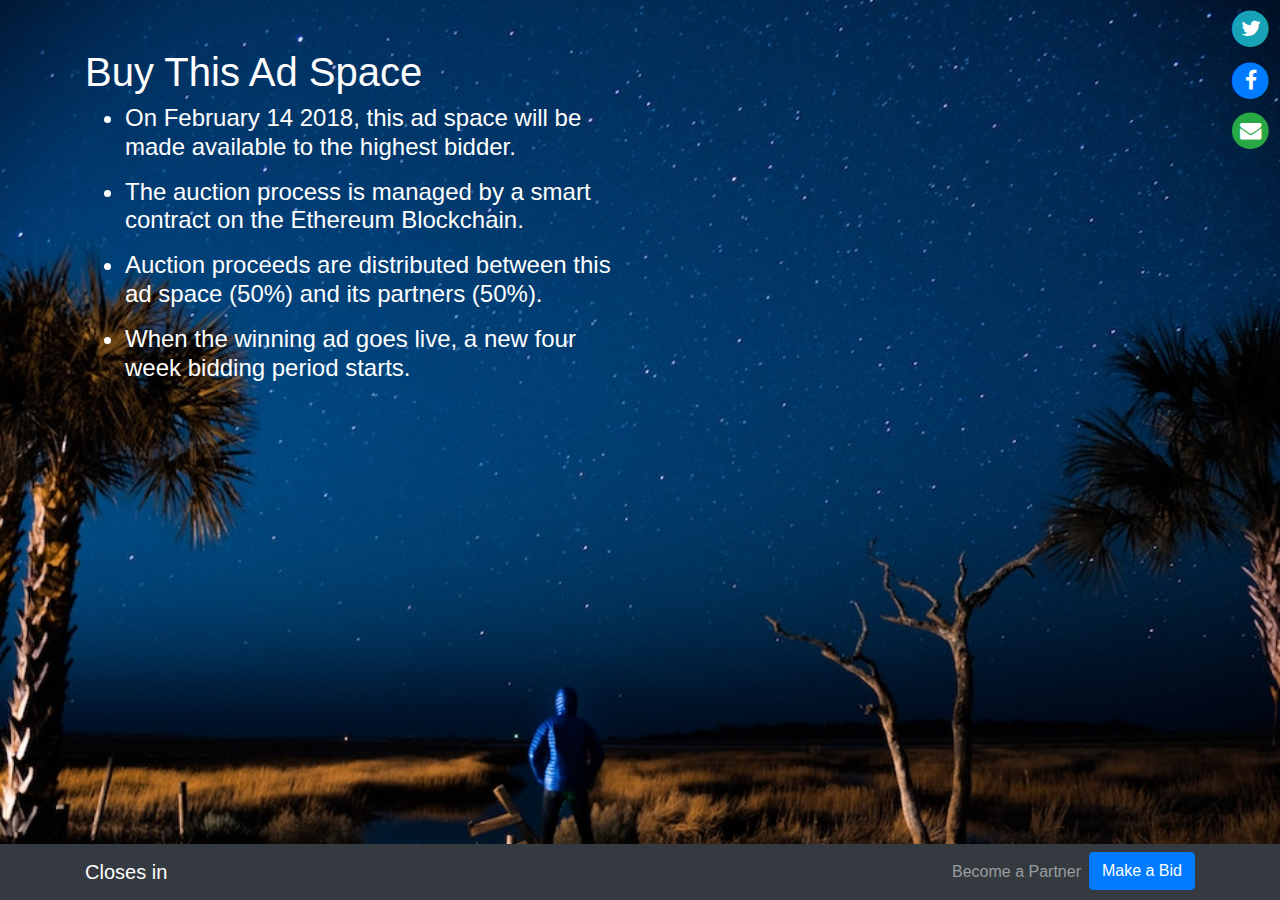
==== index.html @ 53cd6355 "first commit" ====
<!DOCTYPE html>
<html lang="en">

  <head>

    <meta charset="utf-8">
    <meta name="viewport" content="width=device-width, initial-scale=1, shrink-to-fit=no">
    <meta name="description" content="">
    <meta name="author" content="">

    <title >Buy This Ad Space</title>

    <!-- Bootstrap core CSS -->
    <link href="vendor/bootstrap/css/bootstrap.min.css" rel="stylesheet">
    <link href="https://maxcdn.bootstrapcdn.com/font-awesome/4.7.0/css/font-awesome.min.css" rel="stylesheet">


    <!-- Custom styles for this template -->
    <link href="css/the-big-picture.css" rel="stylesheet">

  </head>

  <body>
      <div data-spy="affix" class="pull-right mr-2 mt-2" 
                  style="margin-left: -65px; ">
      <a class="text-info" title="Share on Twitter" 
      href="http://twitter.com/home?status=Check out this ad space! #Ethereum #Smartcontract" 
      target="_blank" rel="nofollow">
      <span class="fa-stack fa-lg">
      <i class="fa fa-circle fa-stack-2x"></i>
      <i class="fa fa-twitter fa-stack-1x fa-inverse"></i>
      </span></a>
                  </div>
      <div data-spy="affix" class="pull-right mr-2" 
                  style="margin-left: -65px; margin-top: 60px">
      <a class="" title="Share via facebook" 
      href="https://www.facebook.com/sharer/sharer.php?u=www.buythisadspace.com" 
      target="_blank" rel="nofollow">
      <span class="fa-stack fa-lg">
      <i class="fa fa-circle fa-stack-2x"></i>
      <i class="fa fa-facebook fa-stack-1x fa-inverse"></i>
      </span></a>
                  </div>
      <div data-spy="affix" class="pull-right mr-2" 
                  style="margin-left: -65px; margin-top: 110px">
      <a class="text-success" title="Share via email" 
      href="mailto:partners@domain.com?&subject=Let's talk" 
      target="_blank" rel="nofollow">
      <span class="fa-stack fa-lg">
      <i class="fa fa-circle fa-stack-2x"></i>
      <i class="fa fa-envelope fa-stack-1x fa-inverse"></i>
      </span></a>
                  </div>
    <!-- Navigation -->
    <nav class="navbar navbar-expand-lg navbar-dark bg-dark fixed-bottom">
      <div class="container">
        <a class="navbar-brand" href="#"><span >Closes in </span><span id="demo" ></span></a>

        <button class="navbar-toggler" type="button" data-toggle="collapse" data-target="#navbarResponsive" aria-controls="navbarResponsive" aria-expanded="false" aria-label="Toggle navigation">
          <span class="navbar-toggler-icon"></span>
        </button>
        <div class="collapse navbar-collapse" id="navbarResponsive">
          <ul class="navbar-nav ml-auto">
            <li class="nav-item active">
              <a class="nav-link" href="#"><p ></p>
                <span class="sr-only">(current)</span>
              </a>
            </li>
            <li class="nav-item">
              <a class="nav-link" href="mailto:partners@domain.com?&subject=Let's talk">Become a Partner</a>
            </li>
            <li class="nav-item">
              <a href="./bid.html"><button type="button" class="btn btn-primary navbar-btn">Make a Bid</button></a>
            </li>
          </ul>
        </div>
      </div>
    </nav>

    <!-- Page Content -->
    <section>
      <div class="container">
        <div class="row">
          <div class="col-lg-6">
            <h1 class="mt-5 text-white">Buy This Ad Space</h1>



            <ul>
              <li class="h4 text-white"><p>On February 14 2018, this ad space will be made available to the highest bidder.</p></li>
              <li class="h4 text-white"><p>The auction process is managed by a smart contract on the Ethereum Blockchain.</p></li>
              <li class="h4 text-white"><p>Auction proceeds are distributed between this ad space (50%) and its partners (50%).</p></li>
              <li class="h4 text-white"><p>When the winning ad goes live, a new four week bidding period starts.</p></li>
            </ul>
          </div>
        </div>
      </div>
    </section>

    <!-- Bootstrap core JavaScript -->
    <script src="vendor/jquery/jquery.min.js"></script>
    <script src="vendor/bootstrap/js/bootstrap.bundle.min.js"></script>
    <script>
    // Set the date we're counting down to
    var countDownDate = new Date("Feb 14, 2018 00:00:00").getTime();

    // Update the count down every 1 second
    var x = setInterval(function() {

      // Get todays date and time
      var now = new Date().getTime();

      // Find the distance between now an the count down date
      var distance = countDownDate - now;

      // Time calculations for days, hours, minutes and seconds
      var days = Math.floor(distance / (1000 * 60 * 60 * 24));
      var hours = Math.floor((distance % (1000 * 60 * 60 * 24)) / (1000 * 60 * 60));
      var minutes = Math.floor((distance % (1000 * 60 * 60)) / (1000 * 60));
      var seconds = Math.floor((distance % (1000 * 60)) / 1000);

      // Display the result in the element with id="demo"
      document.getElementById("demo").innerHTML = days + "d " + hours + "h "
      + minutes + "m " + seconds + "s ";

      // If the count down is finished, write some text 
      if (distance < 0) {
        clearInterval(x);
        document.getElementById("demo").innerHTML = "EXPIRED";
      }
    }, 1000);
    </script>
  </body>

</html>
---- css/the-big-picture.css ----
/*!
 * Start Bootstrap - The Big Picture (https://startbootstrap.com/template-overviews/the-big-picture)
 * Copyright 2013-2017 Start Bootstrap
 * Licensed under MIT (https://github.com/BlackrockDigital/startbootstrap-the-big-picture/blob/master/LICENSE)
 */

body {
  background: url('../bg.jpg') no-repeat center center fixed;
  -webkit-background-size: cover;
  -moz-background-size: cover;
  background-size: cover;
  -o-background-size: cover;
}
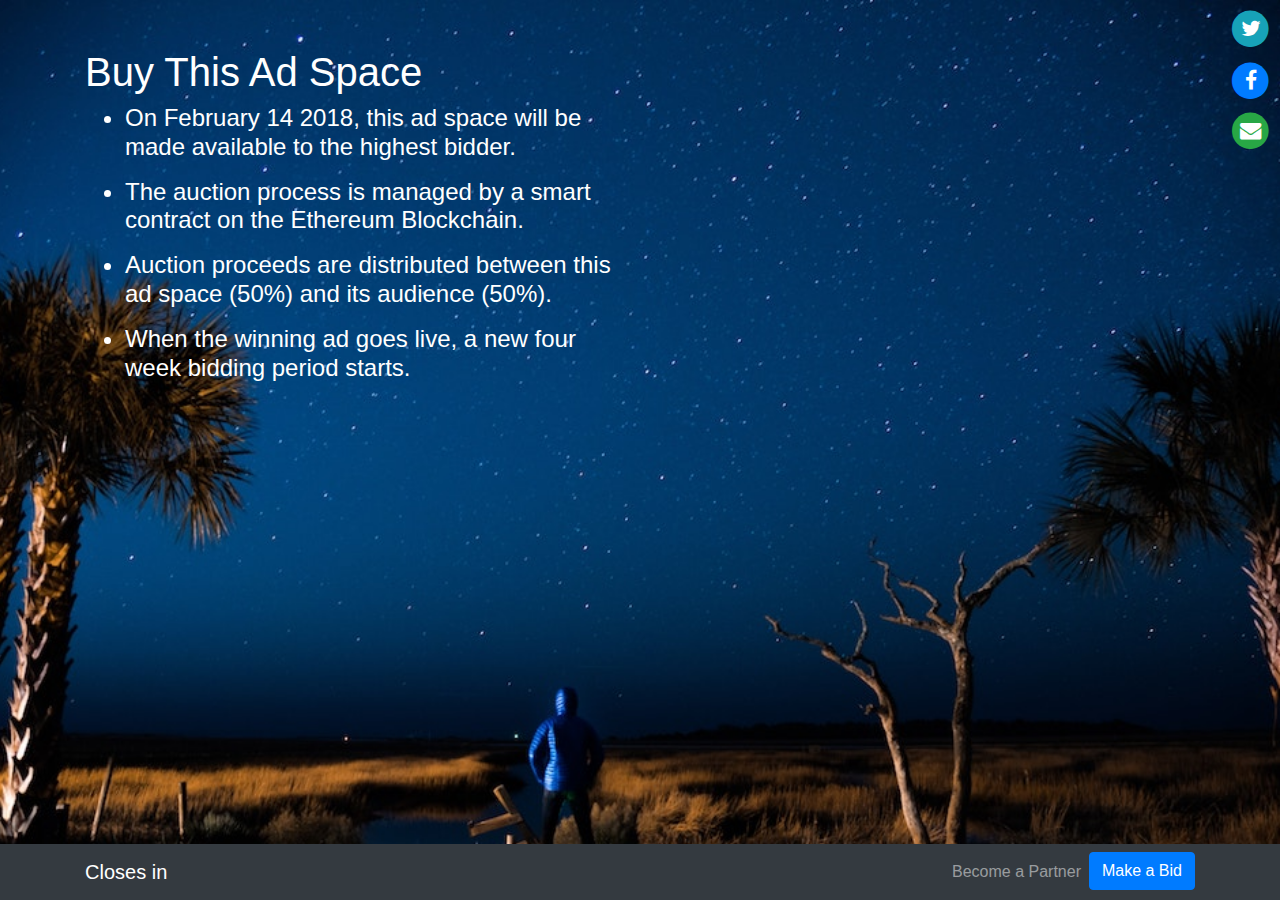
==== commit 374e7054: "rules" ====
--- a/index.html
+++ b/index.html
@@ -54,7 +54,7 @@
     <!-- Navigation -->
     <nav class="navbar navbar-expand-lg navbar-dark bg-dark fixed-bottom">
       <div class="container">
-        <a class="navbar-brand" href="#"><span >Closes in </span><span id="demo" ></span></a>
+        <a class="navbar-brand" href="./bid.html"><span >Closes in </span><span id="demo" ></span></a>
 
         <button class="navbar-toggler" type="button" data-toggle="collapse" data-target="#navbarResponsive" aria-controls="navbarResponsive" aria-expanded="false" aria-label="Toggle navigation">
           <span class="navbar-toggler-icon"></span>
@@ -89,7 +89,7 @@
             <ul>
               <li class="h4 text-white"><p>On February 14 2018, this ad space will be made available to the highest bidder.</p></li>
               <li class="h4 text-white"><p>The auction process is managed by a smart contract on the Ethereum Blockchain.</p></li>
-              <li class="h4 text-white"><p>Auction proceeds are distributed between this ad space (50%) and its partners (50%).</p></li>
+              <li class="h4 text-white"><p>Auction proceeds are distributed between this ad space (50%) and its audience (50%).</p></li>
               <li class="h4 text-white"><p>When the winning ad goes live, a new four week bidding period starts.</p></li>
             </ul>
           </div>
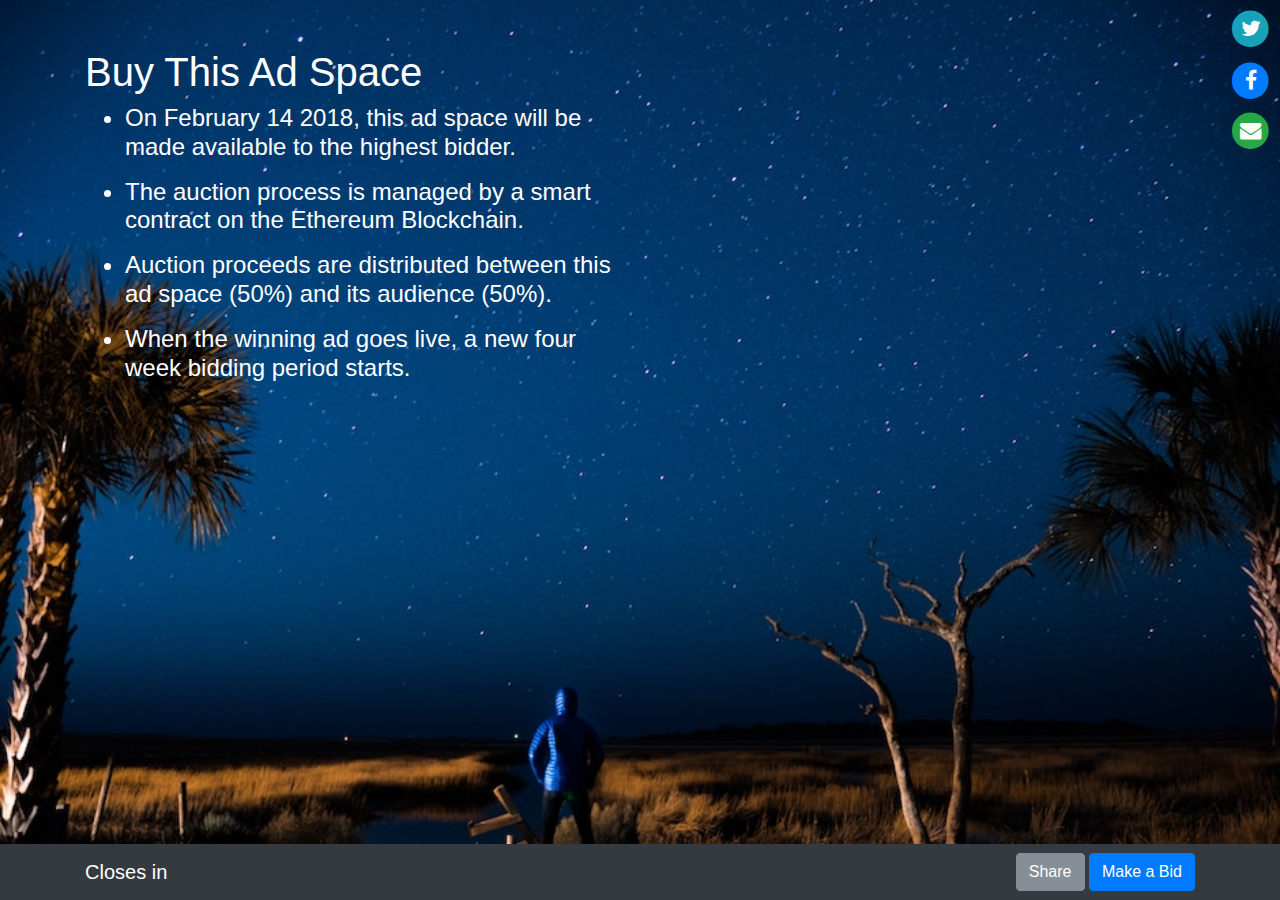
==== commit 8d109a84: "refer" ====
--- a/index.html
+++ b/index.html
@@ -1,31 +1,23 @@
 <!DOCTYPE html>
 <html lang="en">
-
   <head>
-
     <meta charset="utf-8">
     <meta name="viewport" content="width=device-width, initial-scale=1, shrink-to-fit=no">
     <meta name="description" content="">
     <meta name="author" content="">
-
     <title >Buy This Ad Space</title>
-
     <!-- Bootstrap core CSS -->
     <link href="vendor/bootstrap/css/bootstrap.min.css" rel="stylesheet">
     <link href="https://maxcdn.bootstrapcdn.com/font-awesome/4.7.0/css/font-awesome.min.css" rel="stylesheet">
-
-
     <!-- Custom styles for this template -->
     <link href="css/the-big-picture.css" rel="stylesheet">
-
   </head>
 
   <body>
       <div data-spy="affix" class="pull-right mr-2 mt-2" 
                   style="margin-left: -65px; ">
       <a class="text-info" title="Share on Twitter" 
-      href="http://twitter.com/home?status=Check out this ad space! #Ethereum #Smartcontract" 
-      target="_blank" rel="nofollow">
+      data-toggle="modal" data-target="#myModal">
       <span class="fa-stack fa-lg">
       <i class="fa fa-circle fa-stack-2x"></i>
       <i class="fa fa-twitter fa-stack-1x fa-inverse"></i>
@@ -34,8 +26,7 @@
       <div data-spy="affix" class="pull-right mr-2" 
                   style="margin-left: -65px; margin-top: 60px">
       <a class="" title="Share via facebook" 
-      href="https://www.facebook.com/sharer/sharer.php?u=www.buythisadspace.com" 
-      target="_blank" rel="nofollow">
+      href="#" data-toggle="modal" data-target="#myModal">
       <span class="fa-stack fa-lg">
       <i class="fa fa-circle fa-stack-2x"></i>
       <i class="fa fa-facebook fa-stack-1x fa-inverse"></i>
@@ -44,13 +35,24 @@
       <div data-spy="affix" class="pull-right mr-2" 
                   style="margin-left: -65px; margin-top: 110px">
       <a class="text-success" title="Share via email" 
-      href="mailto:partners@domain.com?&subject=Let's talk" 
-      target="_blank" rel="nofollow">
+      href="#" data-toggle="modal" data-target="#myModal">
       <span class="fa-stack fa-lg">
       <i class="fa fa-circle fa-stack-2x"></i>
       <i class="fa fa-envelope fa-stack-1x fa-inverse"></i>
       </span></a>
                   </div>
+
+<!-- Modal -->
+<div class="modal fade" id="myModal" tabindex="-1" role="dialog" aria-labelledby="myModalLabel">
+  <div class="modal-dialog" role="document">
+    <div class="modal-content">
+
+      <div class="modal-body">
+        <a id="invitebox-href" href="https://invitebox.com/widget/19645/share">referral program</a>
+      </div>
+    </div>
+  </div>
+</div>
     <!-- Navigation -->
     <nav class="navbar navbar-expand-lg navbar-dark bg-dark fixed-bottom">
       <div class="container">
@@ -66,10 +68,11 @@
                 <span class="sr-only">(current)</span>
               </a>
             </li>
+
             <li class="nav-item">
-              <a class="nav-link" href="mailto:partners@domain.com?&subject=Let's talk">Become a Partner</a>
-            </li>
-            <li class="nav-item">
+                                <button type="button" class="btn btn-secondary" data-toggle="modal" data-target="#myModal">
+  Share
+</button>
               <a href="./bid.html"><button type="button" class="btn btn-primary navbar-btn">Make a Bid</button></a>
             </li>
           </ul>
@@ -91,16 +94,22 @@
               <li class="h4 text-white"><p>The auction process is managed by a smart contract on the Ethereum Blockchain.</p></li>
               <li class="h4 text-white"><p>Auction proceeds are distributed between this ad space (50%) and its audience (50%).</p></li>
               <li class="h4 text-white"><p>When the winning ad goes live, a new four week bidding period starts.</p></li>
+              
+              
             </ul>
           </div>
+
         </div>
-      </div>
-    </section>
+<
 
     <!-- Bootstrap core JavaScript -->
     <script src="vendor/jquery/jquery.min.js"></script>
+
     <script src="vendor/bootstrap/js/bootstrap.bundle.min.js"></script>
     <script>
+      $('#myModal').on('shown.bs.modal', function () {
+      $('#myInput').focus()
+})
     // Set the date we're counting down to
     var countDownDate = new Date("Feb 14, 2018 00:00:00").getTime();
 
@@ -130,6 +139,9 @@
       }
     }, 1000);
     </script>
+
+
+<script id="invitebox-script" type="text/javascript">(function() {    var ib = document.createElement('script');    ib.type = 'text/javascript';    ib.async = true;    ib.src = ('https:' == document.location.protocol ? 'https://' : 'http://') + 'invitebox.com/invitation-camp/19645/invitebox.js?key=9788c46ce1723e8924d21df18d978f5a&jquery='+(typeof(jQuery)=='undefined');    var s = document.getElementsByTagName('script')[0];    s.parentNode.insertBefore(ib, s);})();</script><
   </body>
 
 </html>
--- a/css/the-big-picture.css
+++ b/css/the-big-picture.css
@@ -11,3 +11,4 @@
   background-size: cover;
   -o-background-size: cover;
 }
+
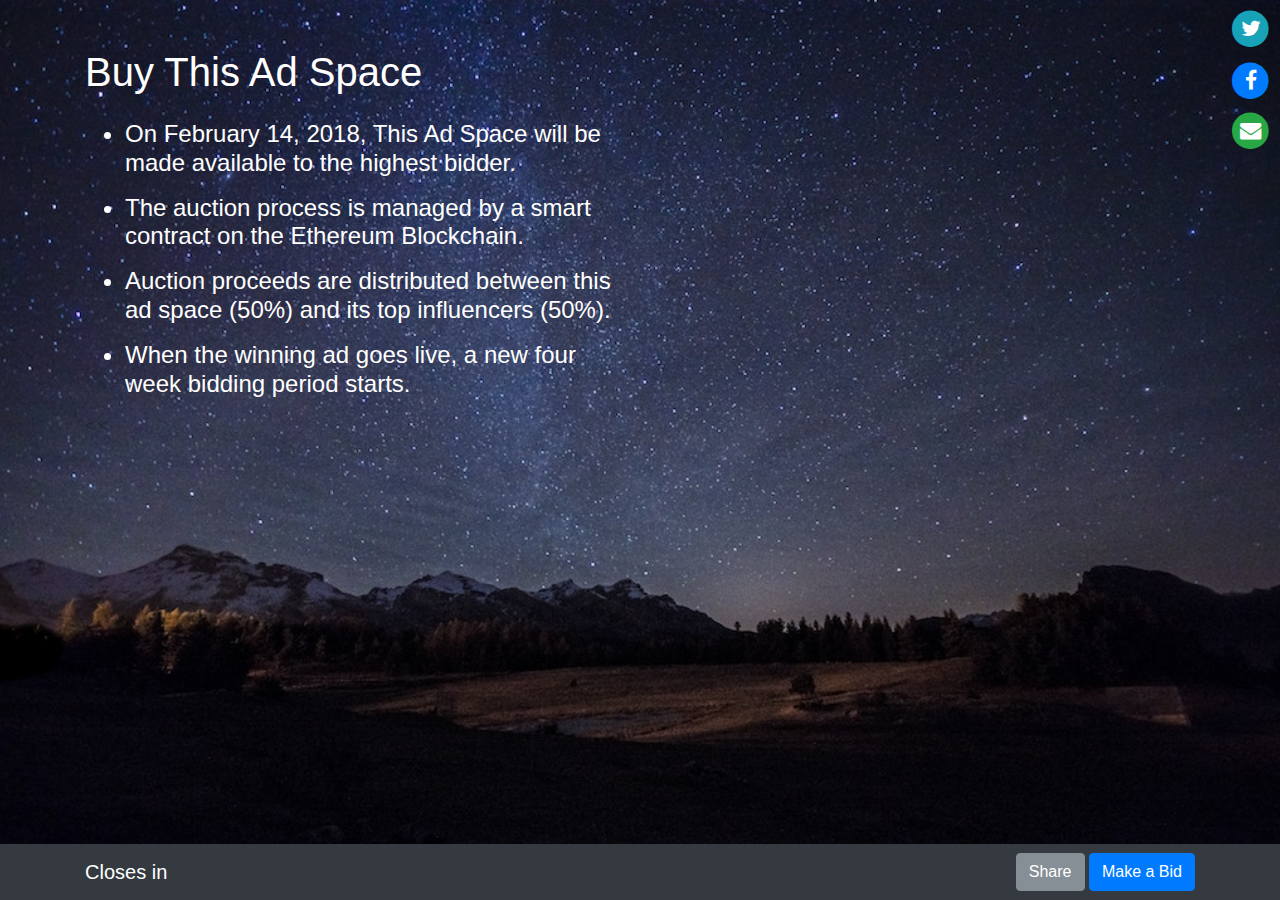
==== commit e02a3daa: "bg" ====
--- a/index.html
+++ b/index.html
@@ -85,15 +85,15 @@
       <div class="container">
         <div class="row">
           <div class="col-lg-6">
-            <h1 class="mt-5 text-white">Buy This Ad Space</h1>
+            <h1 class="mt-5 mb-2 text-white" style="font-weight: 300">Buy This Ad Space</h1>
 
 
 
             <ul>
-              <li class="h4 text-white"><p>On February 14 2018, this ad space will be made available to the highest bidder.</p></li>
-              <li class="h4 text-white"><p>The auction process is managed by a smart contract on the Ethereum Blockchain.</p></li>
-              <li class="h4 text-white"><p>Auction proceeds are distributed between this ad space (50%) and its audience (50%).</p></li>
-              <li class="h4 text-white"><p>When the winning ad goes live, a new four week bidding period starts.</p></li>
+              <li class="h4 text-white pt-3"  style="font-weight: 300"><p>On February 14, 2018, This Ad Space will be made available to the highest bidder.</p></li>
+              <li class="h4 text-white"  style="font-weight: 300"><p>The auction process is managed by a smart contract on the Ethereum Blockchain.</p></li>
+              <li class="h4 text-white"  style="font-weight: 300"><p>Auction proceeds are distributed between this ad space (50%) and its top influencers (50%).</p></li>
+              <li class="h4 text-white style="font-weight: 300""><p>When the winning ad goes live, a new four week bidding period starts.</p></li>
               
               
             </ul>
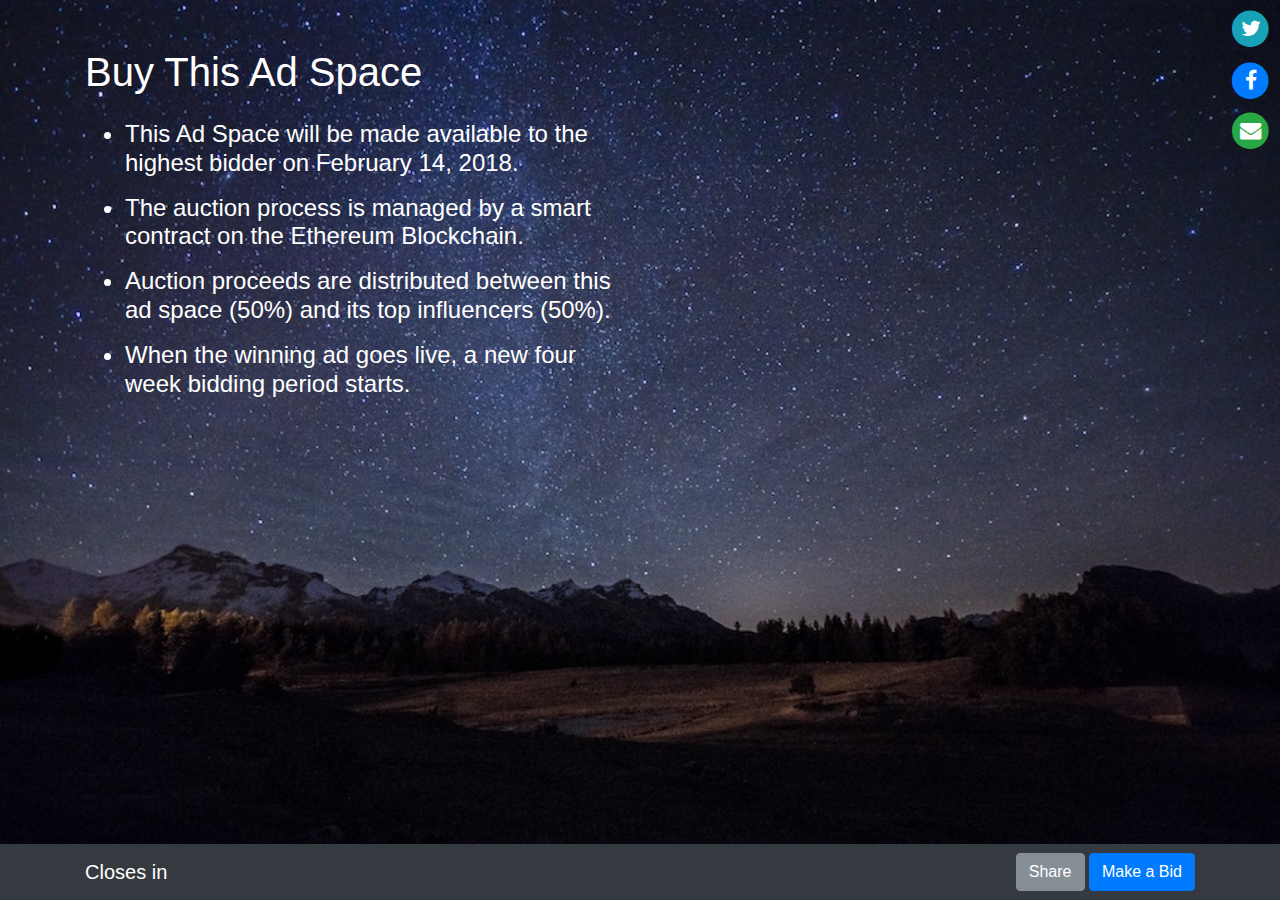
==== commit 367374b6: "font" ====
--- a/index.html
+++ b/index.html
@@ -85,22 +85,20 @@
       <div class="container">
         <div class="row">
           <div class="col-lg-6">
-            <h1 class="mt-5 mb-2 text-white" style="font-weight: 300">Buy This Ad Space</h1>
+            <h1 class="mt-5 mb-2 text-white" style="font-weight: 300"><a href="./bid.html" class="text-white">Buy This Ad Space</a></h1>
 
 
 
             <ul>
-              <li class="h4 text-white pt-3"  style="font-weight: 300"><p>On February 14, 2018, This Ad Space will be made available to the highest bidder.</p></li>
+              <li class="h4 text-white pt-3"  style="font-weight: 300"><p>This Ad Space will be made available to the highest bidder on February 14, 2018.</p></li>
               <li class="h4 text-white"  style="font-weight: 300"><p>The auction process is managed by a smart contract on the Ethereum Blockchain.</p></li>
               <li class="h4 text-white"  style="font-weight: 300"><p>Auction proceeds are distributed between this ad space (50%) and its top influencers (50%).</p></li>
-              <li class="h4 text-white style="font-weight: 300""><p>When the winning ad goes live, a new four week bidding period starts.</p></li>
+              <li class="h4 text-white" style="font-weight: 300"><p>When the winning ad goes live, a new four week bidding period starts.</p></li>
               
               
             </ul>
-          </div>
+        </div>
 
-        </div>
-<
 
     <!-- Bootstrap core JavaScript -->
     <script src="vendor/jquery/jquery.min.js"></script>
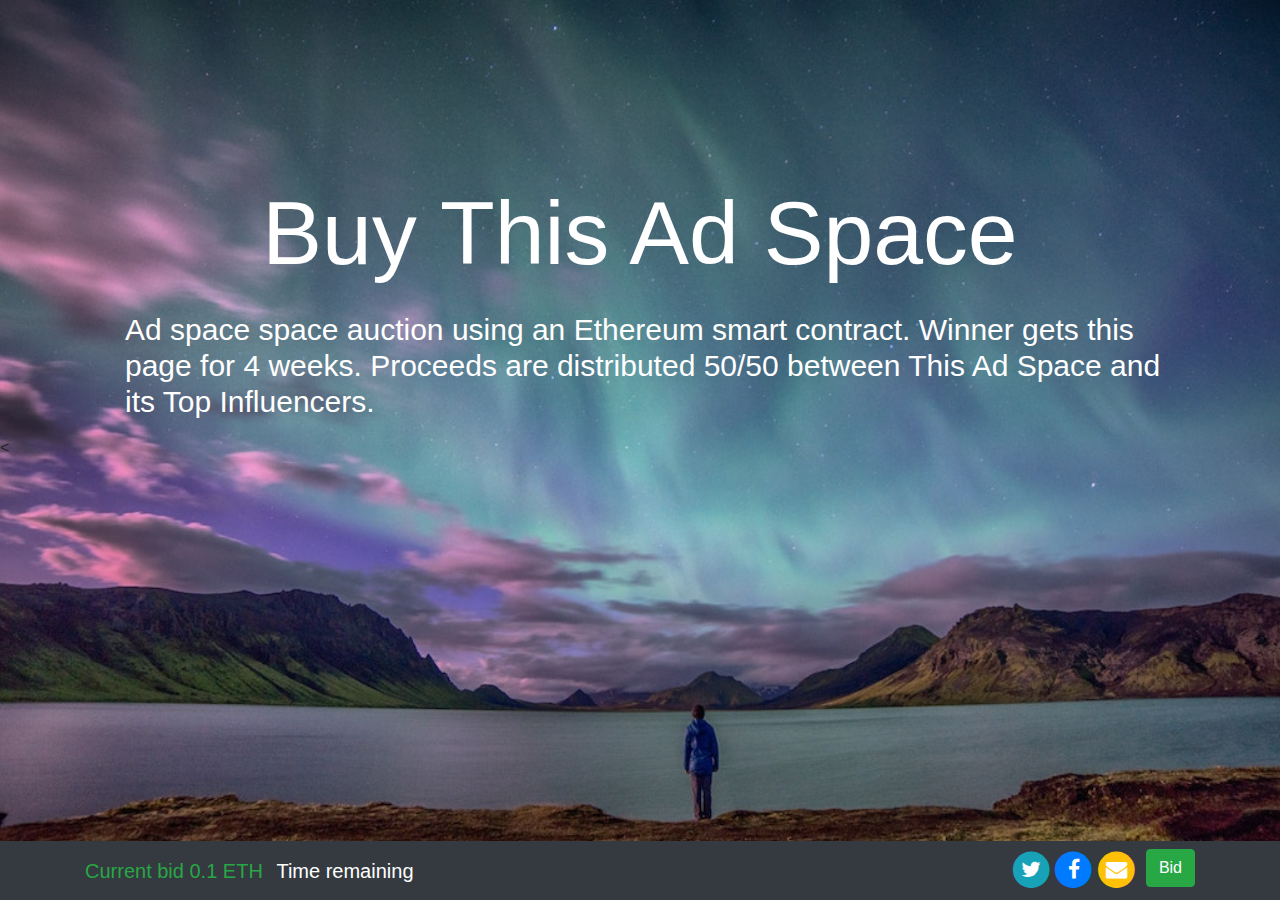
==== commit 6945056a: "nav updates" ====
--- a/index.html
+++ b/index.html
@@ -1,145 +1,127 @@
 <!DOCTYPE html>
 <html lang="en">
-  <head>
+
+<head>
     <meta charset="utf-8">
     <meta name="viewport" content="width=device-width, initial-scale=1, shrink-to-fit=no">
     <meta name="description" content="">
     <meta name="author" content="">
-    <title >Buy This Ad Space</title>
+    <title>Buy This Ad Space</title>
     <!-- Bootstrap core CSS -->
     <link href="vendor/bootstrap/css/bootstrap.min.css" rel="stylesheet">
     <link href="https://maxcdn.bootstrapcdn.com/font-awesome/4.7.0/css/font-awesome.min.css" rel="stylesheet">
     <!-- Custom styles for this template -->
     <link href="css/the-big-picture.css" rel="stylesheet">
-  </head>
+</head>
 
-  <body>
-      <div data-spy="affix" class="pull-right mr-2 mt-2" 
-                  style="margin-left: -65px; ">
-      <a class="text-info" title="Share on Twitter" 
-      data-toggle="modal" data-target="#myModal">
-      <span class="fa-stack fa-lg">
-      <i class="fa fa-circle fa-stack-2x"></i>
-      <i class="fa fa-twitter fa-stack-1x fa-inverse"></i>
-      </span></a>
-                  </div>
-      <div data-spy="affix" class="pull-right mr-2" 
-                  style="margin-left: -65px; margin-top: 60px">
-      <a class="" title="Share via facebook" 
-      href="#" data-toggle="modal" data-target="#myModal">
-      <span class="fa-stack fa-lg">
-      <i class="fa fa-circle fa-stack-2x"></i>
-      <i class="fa fa-facebook fa-stack-1x fa-inverse"></i>
-      </span></a>
-                  </div>
-      <div data-spy="affix" class="pull-right mr-2" 
-                  style="margin-left: -65px; margin-top: 110px">
-      <a class="text-success" title="Share via email" 
-      href="#" data-toggle="modal" data-target="#myModal">
-      <span class="fa-stack fa-lg">
-      <i class="fa fa-circle fa-stack-2x"></i>
-      <i class="fa fa-envelope fa-stack-1x fa-inverse"></i>
-      </span></a>
-                  </div>
-
-<!-- Modal -->
-<div class="modal fade" id="myModal" tabindex="-1" role="dialog" aria-labelledby="myModalLabel">
-  <div class="modal-dialog" role="document">
-    <div class="modal-content">
-
-      <div class="modal-body">
-        <a id="invitebox-href" href="https://invitebox.com/widget/19645/share">referral program</a>
-      </div>
+<body>
+    <!-- Modal -->
+    <div class="modal fade" id="myModal" tabindex="-1" role="dialog" aria-labelledby="myModalLabel">
+        <div class="modal-dialog" role="document">
+            <div class="modal-content">
+                <div class="modal-body">
+                    <a id="invitebox-href" href="https://invitebox.com/widget/19645/share">referral program</a>
+                </div>
+            </div>
+        </div>
     </div>
-  </div>
-</div>
     <!-- Navigation -->
     <nav class="navbar navbar-expand-lg navbar-dark bg-dark fixed-bottom">
-      <div class="container">
-        <a class="navbar-brand" href="./bid.html"><span >Closes in </span><span id="demo" ></span></a>
-
-        <button class="navbar-toggler" type="button" data-toggle="collapse" data-target="#navbarResponsive" aria-controls="navbarResponsive" aria-expanded="false" aria-label="Toggle navigation">
-          <span class="navbar-toggler-icon"></span>
-        </button>
-        <div class="collapse navbar-collapse" id="navbarResponsive">
-          <ul class="navbar-nav ml-auto">
-            <li class="nav-item active">
-              <a class="nav-link" href="#"><p ></p>
-                <span class="sr-only">(current)</span>
-              </a>
+        <div class="container">
+            <a class="navbar-brand" href="./bid.html">
+              <span class="text-success mr-2"> 
+                <span class="d-none d-sm-inline">Current bid</span>
+                <span>0.1 ETH</span>
+              </span>
+            <span class=" d-none d-sm-inline"> 
+                Time remaining
+            </span>
+            <span id="demo" ></span>
+            
+          </a>
+            <ul class="nav navbar-nav navbar-right">
+                <li class="nav-item">
+                    <a class="text-info" title="Share on Twitter" data-toggle="modal" data-target="#myModal">
+              <span class="fa-stack fa-lg">
+                <i class="fa fa-circle fa-stack-2x"></i>
+                <i class="fa fa-twitter fa-stack-1x fa-inverse"></i>
+              </span>
+            </a>
+                </li>
+                <li class="nav-item">
+                    <a class="text-info" title="Share on Facebook" data-toggle="modal" data-target="#myModal">
+              <span class="fa-stack fa-lg" style="color: #007bff">
+                <i class="fa fa-circle fa-stack-2x"></i>
+                <i class="fa fa-facebook fa-stack-1x fa-inverse"></i>
+              </span>
             </li>
-
-            <li class="nav-item">
-                                <button type="button" class="btn btn-secondary" data-toggle="modal" data-target="#myModal">
-  Share
-</button>
-              <a href="./bid.html"><button type="button" class="btn btn-primary navbar-btn">Make a Bid</button></a>
-            </li>
-          </ul>
+          </a>
+                    <li class="nav-item">
+                        <a class="text-warning mr-2" title="Share on Facebook" data-toggle="modal" data-target="#myModal">
+              <span class="fa-stack fa-lg" >
+                <i class="fa fa-circle fa-stack-2x"></i>
+                <i class="fa fa-envelope fa-stack-1x fa-inverse"></i>
+              </span></a>
+                    </li>
+                    <li class="nav-item">
+                        <a href="./bid.html">
+                            <button type="button" class="btn btn-success navbar-btn ">Bid</button>
+                        </a>
+                    </li>
+            </ul>
         </div>
-      </div>
     </nav>
-
     <!-- Page Content -->
     <section>
-      <div class="container">
-        <div class="row">
-          <div class="col-lg-6">
-            <h1 class="mt-5 mb-2 text-white" style="font-weight: 300"><a href="./bid.html" class="text-white">Buy This Ad Space</a></h1>
-
-
-
+        <div class="container">
+            <h1 class="mb-2 text-white text-center" style="font-weight: 300; font-size: 7vw; margin-top:20vh"> Buy This Ad Space</h1>
             <ul>
-              <li class="h4 text-white pt-3"  style="font-weight: 300"><p>This Ad Space will be made available to the highest bidder on February 14, 2018.</p></li>
-              <li class="h4 text-white"  style="font-weight: 300"><p>The auction process is managed by a smart contract on the Ethereum Blockchain.</p></li>
-              <li class="h4 text-white"  style="font-weight: 300"><p>Auction proceeds are distributed between this ad space (50%) and its top influencers (50%).</p></li>
-              <li class="h4 text-white" style="font-weight: 300"><p>When the winning ad goes live, a new four week bidding period starts.</p></li>
-              
-              
+                <p class="h4 text-white pt-3" style="font-weight: 300; font-size: 30px">Ad space space auction using an Ethereum smart contract. Winner gets this page for 4 weeks. Proceeds are distributed 50/50 between This Ad Space and its Top Influencers. </p>
             </ul>
         </div>
+        <!-- Bootstrap core JavaScript -->
+        <script src="vendor/jquery/jquery.min.js"></script>
+        <script src="vendor/bootstrap/js/bootstrap.bundle.min.js"></script>
+        <script>
+        $('#myModal').on('shown.bs.modal', function() {
+            $('#myInput').focus()
+        })
+        // Set the date we're counting down to
+        var countDownDate = new Date("Feb 14, 2018 00:00:00").getTime();
 
+        // Update the count down every 1 second
+        var x = setInterval(function() {
 
-    <!-- Bootstrap core JavaScript -->
-    <script src="vendor/jquery/jquery.min.js"></script>
+            // Get todays date and time
+            var now = new Date().getTime();
 
-    <script src="vendor/bootstrap/js/bootstrap.bundle.min.js"></script>
-    <script>
-      $('#myModal').on('shown.bs.modal', function () {
-      $('#myInput').focus()
-})
-    // Set the date we're counting down to
-    var countDownDate = new Date("Feb 14, 2018 00:00:00").getTime();
+            // Find the distance between now an the count down date
+            var distance = countDownDate - now;
 
-    // Update the count down every 1 second
-    var x = setInterval(function() {
+            // Time calculations for days, hours, minutes and seconds
+            var days = Math.floor(distance / (1000 * 60 * 60 * 24));
+            var hours = Math.floor((distance % (1000 * 60 * 60 * 24)) / (1000 * 60 * 60));
+            var minutes = Math.floor((distance % (1000 * 60 * 60)) / (1000 * 60));
+            var seconds = Math.floor((distance % (1000 * 60)) / 1000);
 
-      // Get todays date and time
-      var now = new Date().getTime();
+            // Display the result in the element with id="demo"
+            document.getElementById("demo").innerHTML = days + "d " + hours + "h " +
+                minutes + "m " + seconds + "s ";
 
-      // Find the distance between now an the count down date
-      var distance = countDownDate - now;
+            // If the count down is finished, write some text 
+            if (distance < 0) {
+                clearInterval(x);
+                document.getElementById("demo").innerHTML = "EXPIRED";
+            }
+        }, 1000);
+        </script>
+        <script id="invitebox-script" type="text/javascript">
+        (function() { var ib = document.createElement('script');
+            ib.type = 'text/javascript';
+            ib.async = true;
+            ib.src = ('https:' == document.location.protocol ? 'https://' : 'http://') + 'invitebox.com/invitation-camp/19645/invitebox.js?key=9788c46ce1723e8924d21df18d978f5a&jquery=' + (typeof(jQuery) == 'undefined'); var s = document.getElementsByTagName('script')[0];
+            s.parentNode.insertBefore(ib, s); })();
+        </script>
+        < </body>
 
-      // Time calculations for days, hours, minutes and seconds
-      var days = Math.floor(distance / (1000 * 60 * 60 * 24));
-      var hours = Math.floor((distance % (1000 * 60 * 60 * 24)) / (1000 * 60 * 60));
-      var minutes = Math.floor((distance % (1000 * 60 * 60)) / (1000 * 60));
-      var seconds = Math.floor((distance % (1000 * 60)) / 1000);
-
-      // Display the result in the element with id="demo"
-      document.getElementById("demo").innerHTML = days + "d " + hours + "h "
-      + minutes + "m " + seconds + "s ";
-
-      // If the count down is finished, write some text 
-      if (distance < 0) {
-        clearInterval(x);
-        document.getElementById("demo").innerHTML = "EXPIRED";
-      }
-    }, 1000);
-    </script>
-
-
-<script id="invitebox-script" type="text/javascript">(function() {    var ib = document.createElement('script');    ib.type = 'text/javascript';    ib.async = true;    ib.src = ('https:' == document.location.protocol ? 'https://' : 'http://') + 'invitebox.com/invitation-camp/19645/invitebox.js?key=9788c46ce1723e8924d21df18d978f5a&jquery='+(typeof(jQuery)=='undefined');    var s = document.getElementsByTagName('script')[0];    s.parentNode.insertBefore(ib, s);})();</script><
-  </body>
-
-</html>
+</html>